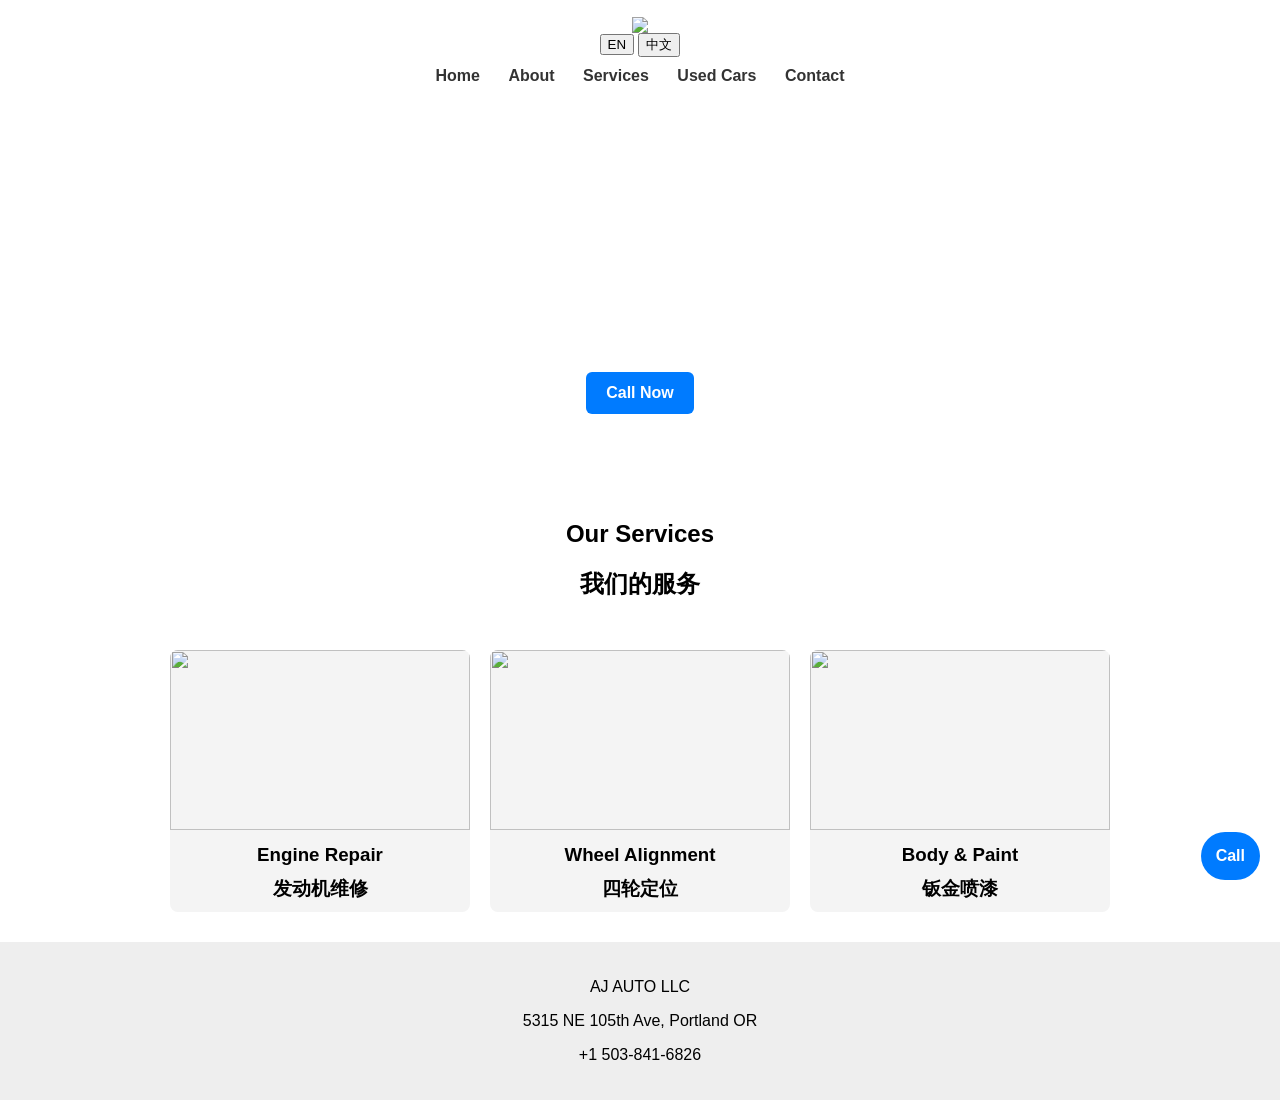
==== index.html @ faddb9c7 "Add files via upload" ====
<!DOCTYPE html>
<html lang="en">

<head>
<meta charset="UTF-8">
<title>AJ AUTO LLC</title>
<link rel="stylesheet" href="css/style.css">
<script src="js/language.js"></script>

<style>
body{
margin:0;
font-family:Arial;
}

/* Header */
header{
text-align:center;
background:#fff;
padding:15px;
}

.logo{
height:80px;
vertical-align:middle;
}

nav{
margin-top:10px;
}

nav a{
margin:0 12px;
text-decoration:none;
color:#333;
font-weight:bold;
}

nav a:hover{
color:#007bff;
}

/* Banner */
.hero{
background:url('images/banner.jpg') center/cover no-repeat;
height:400px;
display:flex;
flex-direction:column;
justify-content:center;
align-items:center;
color:white;
text-align:center;
}

.hero h1{
font-size:40px;
margin:0;
}

.hero p{
font-size:18px;
margin:10px 0;
}

/* 按钮 */
.btn{
background:#007bff;
color:#fff;
padding:12px 20px;
border-radius:6px;
text-decoration:none;
font-weight:bold;
}

.btn:hover{
background:#0056b3;
}

/* 服务 */
.services{
display:flex;
gap:20px;
padding:30px;
flex-wrap:wrap;
justify-content:center;
}

.card{
width:300px;
background:#f4f4f4;
border-radius:8px;
overflow:hidden;
text-align:center;
}

.card img{
width:100%;
height:180px;
object-fit:cover;
}

.card h3{
margin:10px 0;
}

/* 电话浮动 */
.float-call{
position:fixed;
bottom:20px;
right:20px;
background:#007bff;
color:#fff;
padding:15px;
border-radius:50px;
text-decoration:none;
font-weight:bold;
}

/* 手机适配 */
@media(max-width:768px){
.hero{
height:300px;
}
.hero h1{
font-size:26px;
}
nav a{
display:block;
margin:5px 0;
}
}
</style>

</head>

<body>

<header>

<img src="images/logo.png" class="logo">

<div class="lang">
<button onclick="setLang('en')">EN</button>
<button onclick="setLang('cn')">中文</button>
</div>

<nav>
<a href="./index.html">Home</a>
<a href="./about.html">About</a>
<a href="./services.html">Services</a>
<a href="./cars.html">Used Cars</a>
<a href="./contact.html">Contact</a>
</nav>

</header>

<!-- 大图 Banner -->
<section class="hero">

<h1 class="en">Professional Auto Repair</h1>
<h1 class="cn">专业汽车维修中心</h1>

<p class="en">Trusted service in Portland</p>
<p class="cn">值得信赖的波特兰汽车服务</p>

<a class="btn" href="tel:+15038416826">
Call Now
</a>

</section>

<!-- 服务预览 -->
<section>

<h2 style="text-align:center;" class="en">Our Services</h2>
<h2 style="text-align:center;" class="cn">我们的服务</h2>

<div class="services">

<div class="card">
<img src="images/service1.jpg">
<h3 class="en">Engine Repair</h3>
<h3 class="cn">发动机维修</h3>
</div>

<div class="card">
<img src="images/service2.jpg">
<h3 class="en">Wheel Alignment</h3>
<h3 class="cn">四轮定位</h3>
</div>

<div class="card">
<img src="images/service3.jpg">
<h3 class="en">Body & Paint</h3>
<h3 class="cn">钣金喷漆</h3>
</div>

</div>

</section>

<footer style="text-align:center; padding:20px; background:#eee;">

<p>AJ AUTO LLC</p>
<p>5315 NE 105th Ave, Portland OR</p>
<p>+1 503-841-6826</p>

</footer>

<a class="float-call" href="tel:+15038416826">Call</a>

</body>

</html>
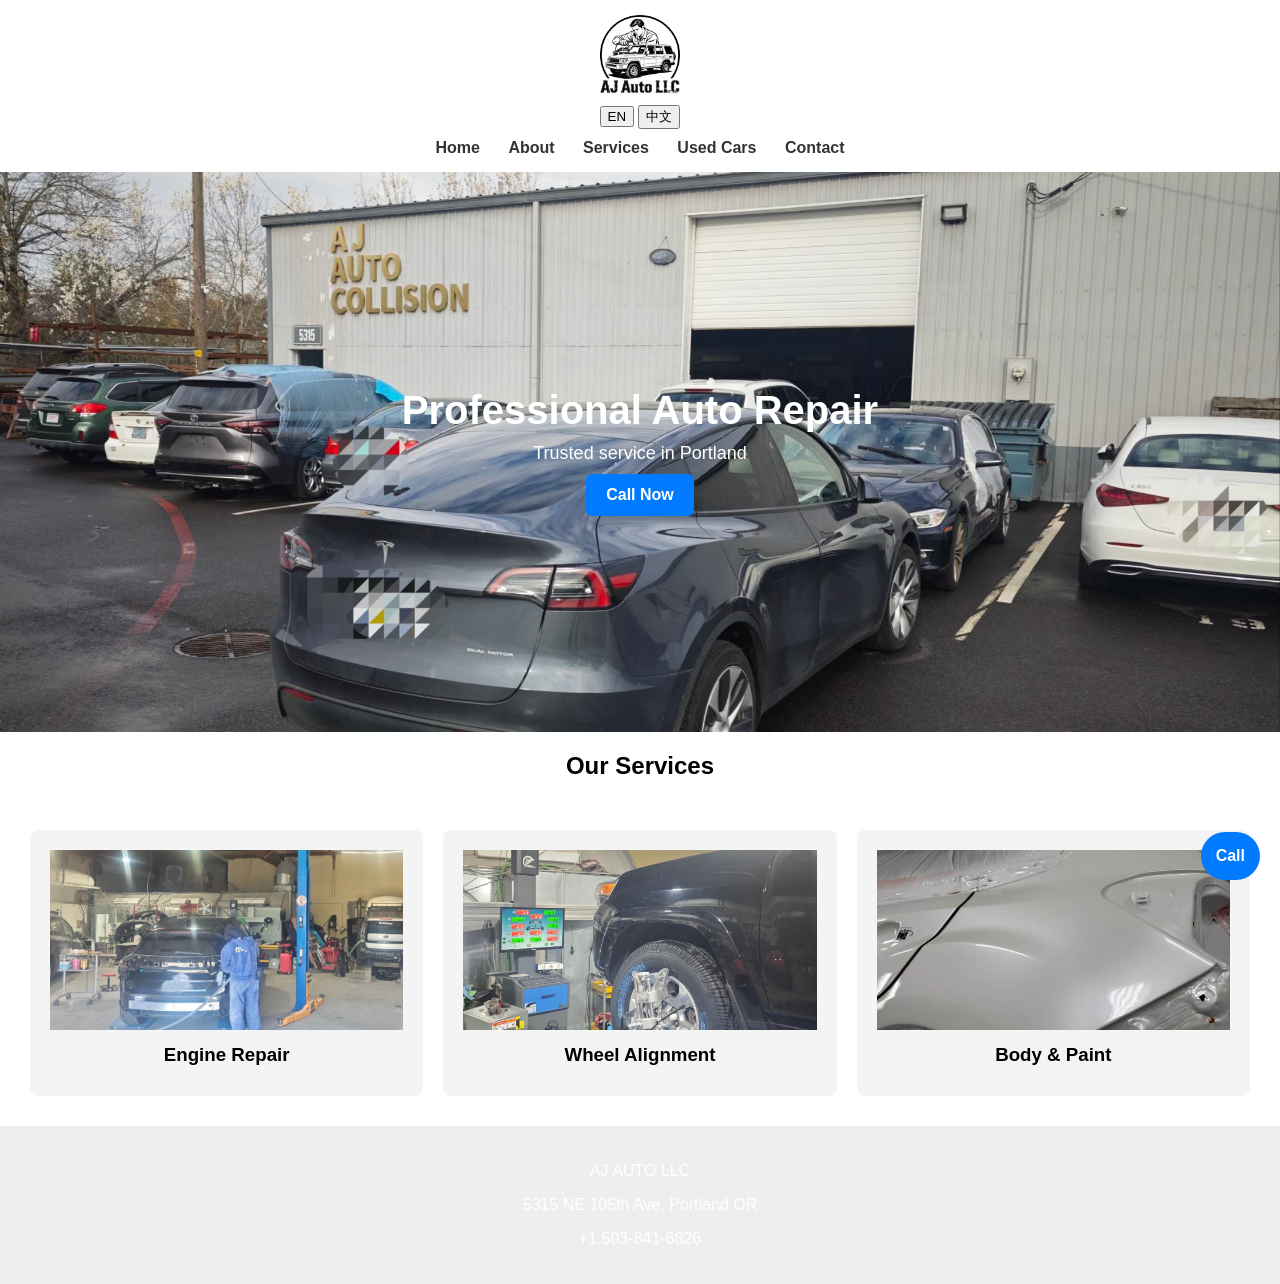
==== commit 5c611de3: "Add Google Analytics G-KW1GHY7R9S tracking to all pages" ====
--- a/index.html
+++ b/index.html
@@ -1,214 +1,222 @@
-<!DOCTYPE html>
-<html lang="en">
-
-<head>
-<meta charset="UTF-8">
-<title>AJ AUTO LLC</title>
-<link rel="stylesheet" href="css/style.css">
-<script src="js/language.js"></script>
-
-<style>
-body{
-margin:0;
-font-family:Arial;
-}
-
-/* Header */
-header{
-text-align:center;
-background:#fff;
-padding:15px;
-}
-
-.logo{
-height:80px;
-vertical-align:middle;
-}
-
-nav{
-margin-top:10px;
-}
-
-nav a{
-margin:0 12px;
-text-decoration:none;
-color:#333;
-font-weight:bold;
-}
-
-nav a:hover{
-color:#007bff;
-}
-
-/* Banner */
-.hero{
-background:url('images/banner.jpg') center/cover no-repeat;
-height:400px;
-display:flex;
-flex-direction:column;
-justify-content:center;
-align-items:center;
-color:white;
-text-align:center;
-}
-
-.hero h1{
-font-size:40px;
-margin:0;
-}
-
-.hero p{
-font-size:18px;
-margin:10px 0;
-}
-
-/* 按钮 */
-.btn{
-background:#007bff;
-color:#fff;
-padding:12px 20px;
-border-radius:6px;
-text-decoration:none;
-font-weight:bold;
-}
-
-.btn:hover{
-background:#0056b3;
-}
-
-/* 服务 */
-.services{
-display:flex;
-gap:20px;
-padding:30px;
-flex-wrap:wrap;
-justify-content:center;
-}
-
-.card{
-width:300px;
-background:#f4f4f4;
-border-radius:8px;
-overflow:hidden;
-text-align:center;
-}
-
-.card img{
-width:100%;
-height:180px;
-object-fit:cover;
-}
-
-.card h3{
-margin:10px 0;
-}
-
-/* 电话浮动 */
-.float-call{
-position:fixed;
-bottom:20px;
-right:20px;
-background:#007bff;
-color:#fff;
-padding:15px;
-border-radius:50px;
-text-decoration:none;
-font-weight:bold;
-}
-
-/* 手机适配 */
-@media(max-width:768px){
-.hero{
-height:300px;
-}
-.hero h1{
-font-size:26px;
-}
-nav a{
-display:block;
-margin:5px 0;
-}
-}
-</style>
-
-</head>
-
-<body>
-
-<header>
-
-<img src="images/logo.png" class="logo">
-
-<div class="lang">
-<button onclick="setLang('en')">EN</button>
-<button onclick="setLang('cn')">中文</button>
-</div>
-
-<nav>
-<a href="./index.html">Home</a>
-<a href="./about.html">About</a>
-<a href="./services.html">Services</a>
-<a href="./cars.html">Used Cars</a>
-<a href="./contact.html">Contact</a>
-</nav>
-
-</header>
-
-<!-- 大图 Banner -->
-<section class="hero">
-
-<h1 class="en">Professional Auto Repair</h1>
-<h1 class="cn">专业汽车维修中心</h1>
-
-<p class="en">Trusted service in Portland</p>
-<p class="cn">值得信赖的波特兰汽车服务</p>
-
-<a class="btn" href="tel:+15038416826">
-Call Now
-</a>
-
-</section>
-
-<!-- 服务预览 -->
-<section>
-
-<h2 style="text-align:center;" class="en">Our Services</h2>
-<h2 style="text-align:center;" class="cn">我们的服务</h2>
-
-<div class="services">
-
-<div class="card">
-<img src="images/service1.jpg">
-<h3 class="en">Engine Repair</h3>
-<h3 class="cn">发动机维修</h3>
-</div>
-
-<div class="card">
-<img src="images/service2.jpg">
-<h3 class="en">Wheel Alignment</h3>
-<h3 class="cn">四轮定位</h3>
-</div>
-
-<div class="card">
-<img src="images/service3.jpg">
-<h3 class="en">Body & Paint</h3>
-<h3 class="cn">钣金喷漆</h3>
-</div>
-
-</div>
-
-</section>
-
-<footer style="text-align:center; padding:20px; background:#eee;">
-
-<p>AJ AUTO LLC</p>
-<p>5315 NE 105th Ave, Portland OR</p>
-<p>+1 503-841-6826</p>
-
-</footer>
-
-<a class="float-call" href="tel:+15038416826">Call</a>
-
-</body>
-
+<!DOCTYPE html>
+<html lang="en">
+
+<head>
+<meta charset="UTF-8">
+<title>AJ AUTO LLC</title>
+<link rel="stylesheet" href="css/style.css">
+<script src="js/language.js"></script>
+
+<style>
+body{
+margin:0;
+font-family:Arial;
+}
+
+/* Header */
+header{
+text-align:center;
+background:#fff;
+padding:15px;
+}
+
+.logo{
+height:80px;
+vertical-align:middle;
+}
+
+nav{
+margin-top:10px;
+}
+
+nav a{
+margin:0 12px;
+text-decoration:none;
+color:#333;
+font-weight:bold;
+}
+
+nav a:hover{
+color:#007bff;
+}
+
+/* Banner */
+.hero{
+background:url('images/banner.jpg') center/cover no-repeat;
+height:400px;
+display:flex;
+flex-direction:column;
+justify-content:center;
+align-items:center;
+color:white;
+text-align:center;
+}
+
+.hero h1{
+font-size:40px;
+margin:0;
+}
+
+.hero p{
+font-size:18px;
+margin:10px 0;
+}
+
+/* 按钮 */
+.btn{
+background:#007bff;
+color:#fff;
+padding:12px 20px;
+border-radius:6px;
+text-decoration:none;
+font-weight:bold;
+}
+
+.btn:hover{
+background:#0056b3;
+}
+
+/* 服务 */
+.services{
+display:flex;
+gap:20px;
+padding:30px;
+flex-wrap:wrap;
+justify-content:center;
+}
+
+.card{
+width:300px;
+background:#f4f4f4;
+border-radius:8px;
+overflow:hidden;
+text-align:center;
+}
+
+.card img{
+width:100%;
+height:180px;
+object-fit:cover;
+}
+
+.card h3{
+margin:10px 0;
+}
+
+/* 电话浮动 */
+.float-call{
+position:fixed;
+bottom:20px;
+right:20px;
+background:#007bff;
+color:#fff;
+padding:15px;
+border-radius:50px;
+text-decoration:none;
+font-weight:bold;
+}
+
+/* 手机适配 */
+@media(max-width:768px){
+.hero{
+height:300px;
+}
+.hero h1{
+font-size:26px;
+}
+nav a{
+display:block;
+margin:5px 0;
+}
+}
+</style>
+
+<!-- Google Analytics -->
+<script async src="https://www.googletagmanager.com/gtag/js?id=G-KW1GHY7R9S"></script>
+<script>
+  window.dataLayer = window.dataLayer || [];
+  function gtag(){dataLayer.push(arguments);}
+  gtag('js', new Date());
+  gtag('config', 'G-KW1GHY7R9S');
+</script>
+</head>
+
+<body>
+
+<header>
+
+<img src="images/logo.png" class="logo">
+
+<div class="lang">
+<button onclick="setLang('en')">EN</button>
+<button onclick="setLang('cn')">中文</button>
+</div>
+
+<nav>
+<a href="./index.html">Home</a>
+<a href="./about.html">About</a>
+<a href="./services.html">Services</a>
+<a href="./cars.html">Used Cars</a>
+<a href="./contact.html">Contact</a>
+</nav>
+
+</header>
+
+<!-- 大图 Banner -->
+<section class="hero">
+
+<h1 class="en">Professional Auto Repair</h1>
+<h1 class="cn">专业汽车维修中心</h1>
+
+<p class="en">Trusted service in Portland</p>
+<p class="cn">值得信赖的波特兰汽车服务</p>
+
+<a class="btn" href="tel:+15038416826">
+Call Now
+</a>
+
+</section>
+
+<!-- 服务预览 -->
+<section>
+
+<h2 style="text-align:center;" class="en">Our Services</h2>
+<h2 style="text-align:center;" class="cn">我们的服务</h2>
+
+<div class="services">
+
+<div class="card">
+<img src="images/service1.jpg">
+<h3 class="en">Engine Repair</h3>
+<h3 class="cn">发动机维修</h3>
+</div>
+
+<div class="card">
+<img src="images/service2.jpg">
+<h3 class="en">Wheel Alignment</h3>
+<h3 class="cn">四轮定位</h3>
+</div>
+
+<div class="card">
+<img src="images/service3.jpg">
+<h3 class="en">Body & Paint</h3>
+<h3 class="cn">钣金喷漆</h3>
+</div>
+
+</div>
+
+</section>
+
+<footer style="text-align:center; padding:20px; background:#eee;">
+
+<p>AJ AUTO LLC</p>
+<p>5315 NE 105th Ave, Portland OR</p>
+<p>+1 503-841-6826</p>
+
+</footer>
+
+<a class="float-call" href="tel:+15038416826">Call</a>
+
+</body>
+
 </html>
--- a/css/style.css
+++ b/css/style.css
@@ -0,0 +1,95 @@
+body{
+font-family:Arial;
+margin:0;
+}
+
+header{
+background:#111;
+color:white;
+padding:20px;
+}
+
+nav a{
+color:white;
+margin-right:20px;
+text-decoration:none;
+}
+
+.hero{
+background:#eee;
+padding:80px;
+text-align:center;
+}
+
+.phone{
+background:#e63946;
+color:white;
+padding:15px 25px;
+text-decoration:none;
+border-radius:5px;
+}
+
+.services{
+display:flex;
+gap:20px;
+flex-wrap:wrap;
+padding:20px;
+}
+
+.card{
+background:#f4f4f4;
+padding:20px;
+flex:1;
+min-width:200px;
+border-radius:8px;
+}
+
+footer{
+background:#111;
+color:white;
+text-align:center;
+padding:30px;
+}
+
+.float-call{
+position:fixed;
+bottom:20px;
+right:20px;
+background:#e63946;
+color:white;
+padding:15px 20px;
+border-radius:50px;
+text-decoration:none;
+}
+
+.lang{
+margin-top:10px;
+}
+
+.cn{
+display:none;
+}
+
+
+/* 手机适配 */
+
+@media (max-width:768px){
+
+.services{
+flex-direction:column;
+}
+
+nav a{
+display:block;
+margin:10px 0;
+}
+
+.hero{
+padding:40px;
+}
+
+}
+.logo{
+height:60px;
+vertical-align:middle;
+}
